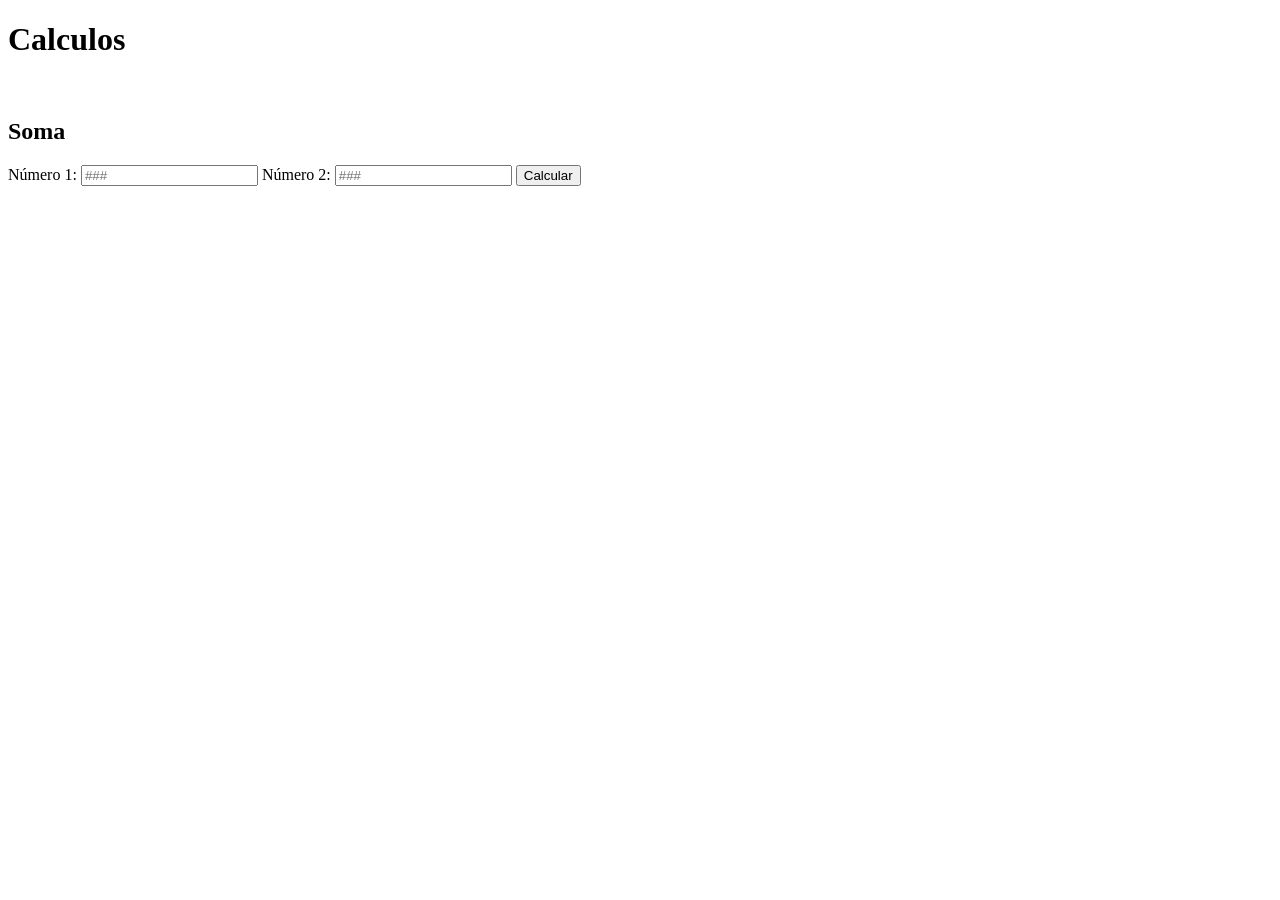
==== logicaJS/index.html @ 891c4f20 "Add files via upload" ====
<!DOCTYPE html>
<html lang="en">
<head>
    <meta charset="UTF-8">
    <meta name="viewport" content="width=device-width, initial-scale=1.0">
    <title>Calculo</title>
</head>
<body>
    <h1>Calculos</h1> 
    <br>   
    <div>
        <h2>Soma</h2>
        <label for="">Número 1:</label>
        <input type="number" placeholder="###" id="n1">
        <label for="">Número 2:</label>
        <input type="number" placeholder="###" id="n2">
        <button onclick="somar()">Calcular</button>
        <h3 id="resposta"></h3>
    </div>
</body>
</html>
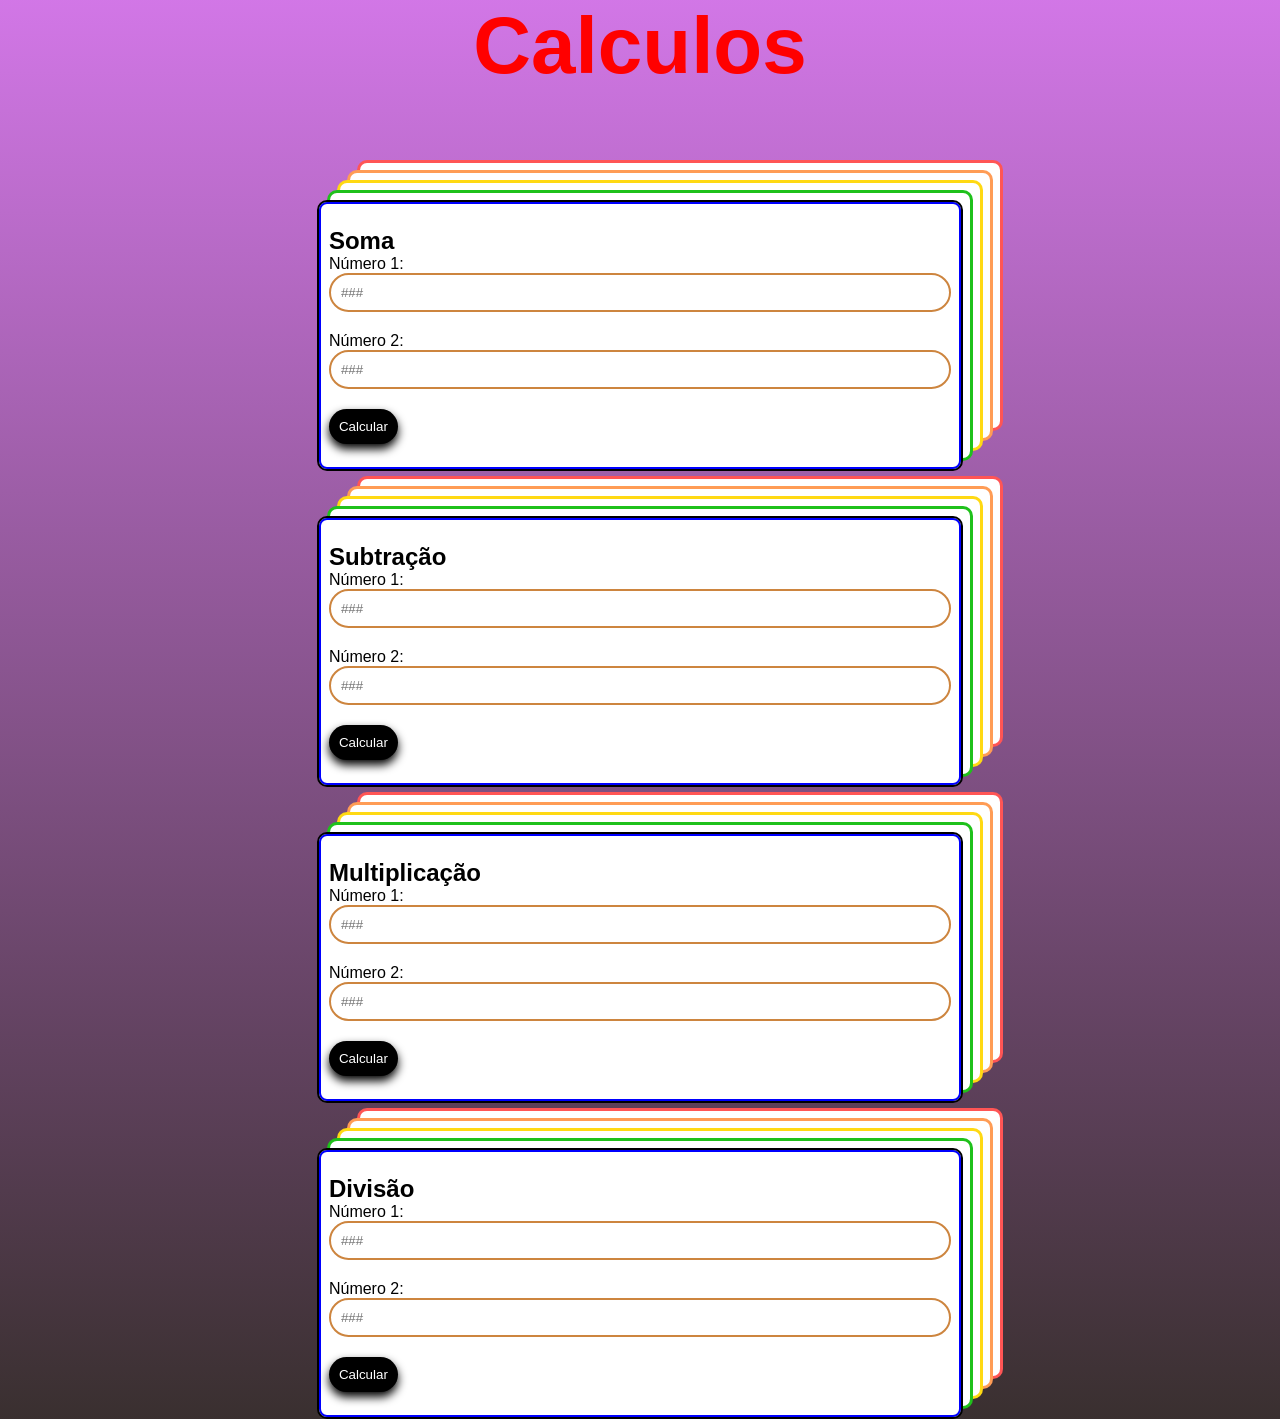
==== commit 96ea72e8: "Add files via upload" ====
--- a/logicaJS/index.html
+++ b/logicaJS/index.html
@@ -3,13 +3,41 @@
 <head>
     <meta charset="UTF-8">
     <meta name="viewport" content="width=device-width, initial-scale=1.0">
+    <link rel="stylesheet" href="style.css">
     <title>Calculo</title>
 </head>
 <body>
-    <h1>Calculos</h1> 
+    <h1 class="title">Calculos</h1> 
     <br>   
     <div>
         <h2>Soma</h2>
+        <label for="">Número 1:</label>
+        <input type="number" placeholder="###" id="n1">
+        <label for="">Número 2:</label>
+        <input type="number" placeholder="###" id="n2">
+        <button onclick="somar()">Calcular</button>
+        <h3 id="resposta"></h3>
+    </div>
+    <div>
+        <h2>Subtração</h2>
+        <label for="">Número 1:</label>
+        <input type="number" placeholder="###" id="n1">
+        <label for="">Número 2:</label>
+        <input type="number" placeholder="###" id="n2">
+        <button onclick="somar()">Calcular</button>
+        <h3 id="resposta"></h3>
+    </div>
+    <div>
+        <h2>Multiplicação</h2>
+        <label for="">Número 1:</label>
+        <input type="number" placeholder="###" id="n1">
+        <label for="">Número 2:</label>
+        <input type="number" placeholder="###" id="n2">
+        <button onclick="somar()">Calcular</button>
+        <h3 id="resposta"></h3>
+    </div>
+    <div>
+        <h2>Divisão</h2>
         <label for="">Número 1:</label>
         <input type="number" placeholder="###" id="n1">
         <label for="">Número 2:</label>
--- a/logicaJS/style.css
+++ b/logicaJS/style.css
@@ -0,0 +1,70 @@
+*{
+    padding: 0%;
+    margin: 0%;
+    box-sizing: border-box;
+    
+
+}
+
+
+
+body{
+    display: flex;
+    align-items: center;
+    justify-content: center;
+    flex-direction: column;
+    gap: 5vh;
+    min-height: 100vh;
+    height: auto;
+    background-image: linear-gradient(to bottom, #b41dd69a, #251a1ae7);
+    font-family: arial;
+}
+
+.title{
+    color: red;
+    font-size: 5rem;
+    
+}
+
+div{
+    border: 2px solid black;
+    padding: 10px;
+    border-radius: 10px;
+    padding-bottom: 25px;
+    padding-top: 25px;
+    background-color: white;
+    
+    
+    box-shadow: blue 0px 0px 0px 2px inset, rgb(255, 255, 255) 10px -10px 0px -3px, rgb(31, 193, 27) 10px -10px, rgb(255, 255, 255) 20px -20px 0px -3px, rgb(255, 217, 19) 20px -20px, rgb(255, 255, 255) 30px -30px 0px -3px, rgb(255, 156, 85) 30px -30px, rgb(255, 255, 255) 40px -40px 0px -3px, rgb(255, 85, 85) 40px -40px;
+}
+
+label{
+    margin-bottom: -20px;
+    text-align: left;
+    width: 100%;
+}
+
+input{
+    width: 100%;
+    padding: 10px;
+    border-radius: 999px;
+    border: none;
+    border: peru 2px solid;
+    margin-bottom: 20px;
+}
+
+button{
+    padding: 10px;
+    border-radius: 999px;
+    border: none;
+    background-color: black;
+    color: white;
+    cursor: pointer;
+    transition: background-color 0.3s ease;
+    box-shadow: 0px 5px 10px rgb(0, 0, 0);
+}
+
+button:hover{
+    background-color: rgb(219, 35, 97);
+}
+
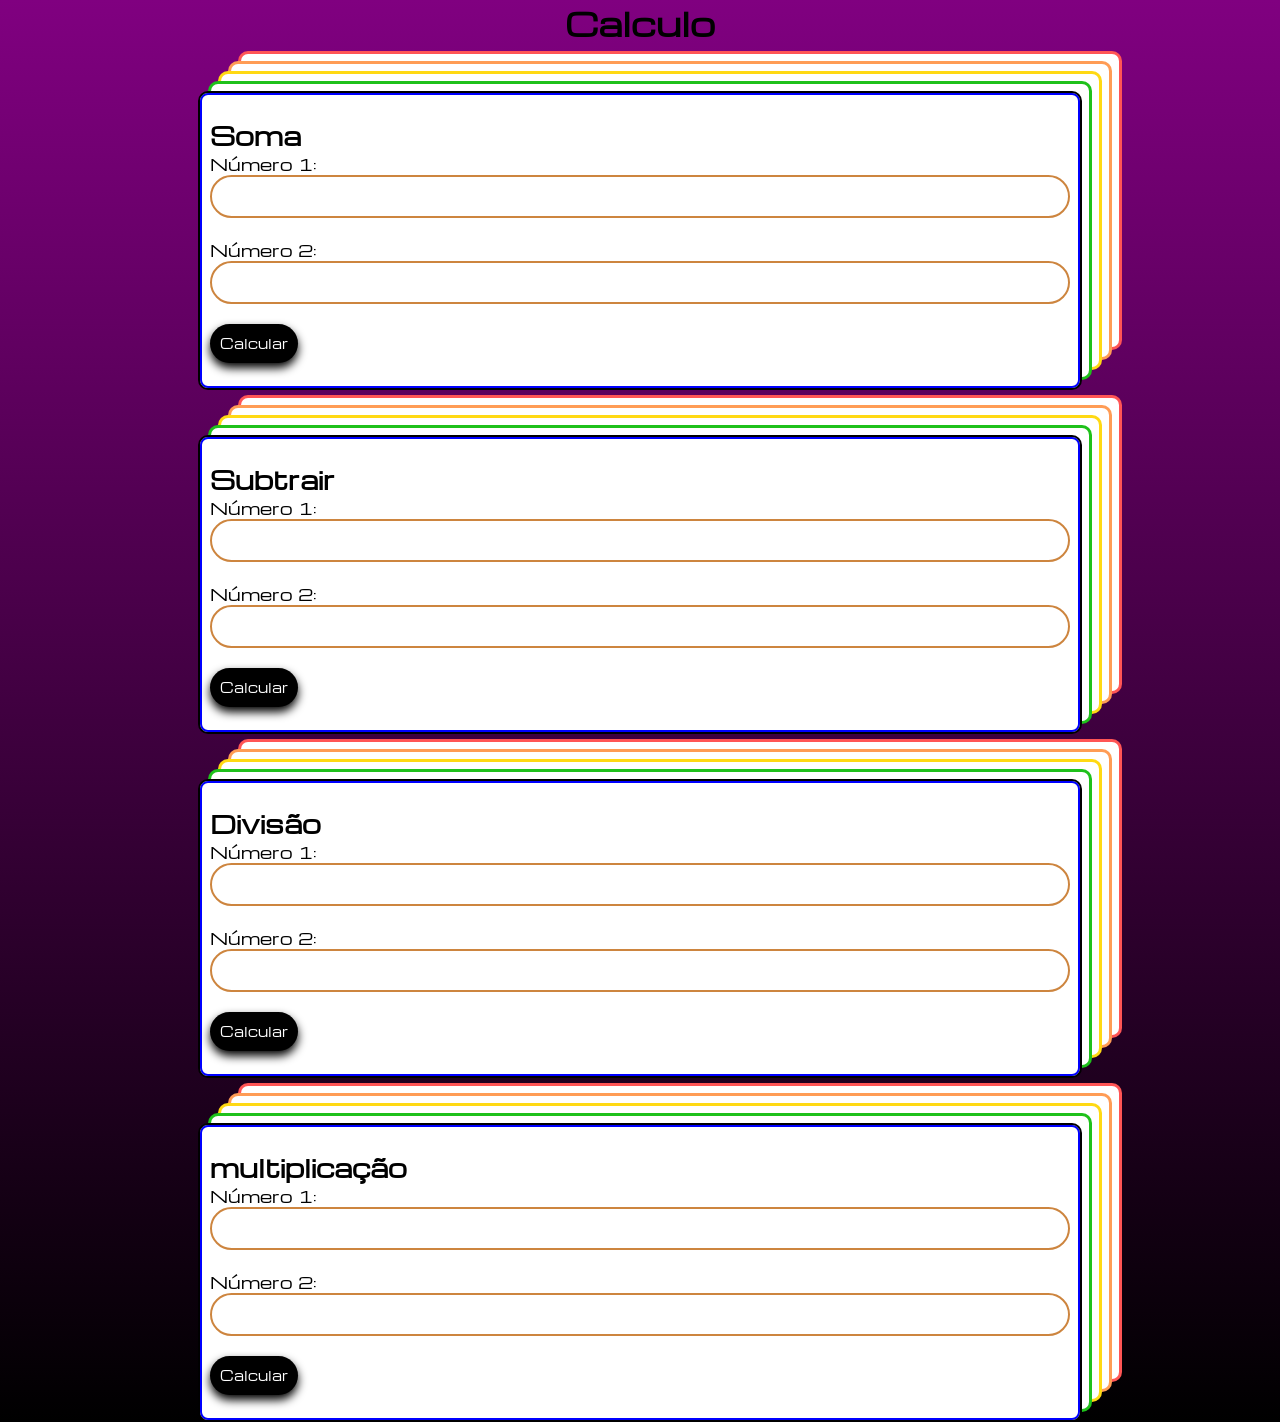
==== commit d0cf98bb: "Add files via upload" ====
--- a/logicaJS/index.html
+++ b/logicaJS/index.html
@@ -4,48 +4,57 @@
     <meta charset="UTF-8">
     <meta name="viewport" content="width=device-width, initial-scale=1.0">
     <link rel="stylesheet" href="style.css">
+    <link rel="preconnect" href="https://fonts.googleapis.com">
+    <link rel="preconnect" href="https://fonts.gstatic.com" crossorigin>
+    <link href="https://fonts.googleapis.com/css2?family=Michroma&display=swap" rel="stylesheet">
     <title>Calculo</title>
+    
 </head>
 <body>
-    <h1 class="title">Calculos</h1> 
-    <br>   
+
+    <h1>Calculo</h1> 
     <div>
-        <h2>Soma</h2>
+     <h2>Soma</h2>
         <label for="">Número 1:</label>
-        <input type="number" placeholder="###" id="n1">
+        <input type="number" id="n1">
         <label for="">Número 2:</label>
-        <input type="number" placeholder="###" id="n2">
+        <input type="number" id="n2">
         <button onclick="somar()">Calcular</button>
-        <h3 id="resposta"></h3>
+        <p id="resposta1"></p>
     </div>
     <div>
-        <h2>Subtração</h2>
+        <h2>Subtrair</h2>
         <label for="">Número 1:</label>
-        <input type="number" placeholder="###" id="n1">
+        <input type="number" id="n3">
         <label for="">Número 2:</label>
-        <input type="number" placeholder="###" id="n2">
-        <button onclick="somar()">Calcular</button>
-        <h3 id="resposta"></h3>
-    </div>
-    <div>
-        <h2>Multiplicação</h2>
-        <label for="">Número 1:</label>
-        <input type="number" placeholder="###" id="n1">
-        <label for="">Número 2:</label>
-        <input type="number" placeholder="###" id="n2">
-        <button onclick="somar()">Calcular</button>
-        <h3 id="resposta"></h3>
+        <input type="number" id="n4">
+        <button onclick="sub()">Calcular</button>
+        <p id="resposta2"></p>
     </div>
     <div>
         <h2>Divisão</h2>
         <label for="">Número 1:</label>
-        <input type="number" placeholder="###" id="n1">
+        <input type="number" id="n5">
         <label for="">Número 2:</label>
-        <input type="number" placeholder="###" id="n2">
-        <button onclick="somar()">Calcular</button>
-        <h3 id="resposta"></h3>
+        <input type="number" id="n6">
+        <button onclick="div()">Calcular</button>
+        <p id="resposta3"></p>
     </div>
+    <div>
+        <h2>multiplicação</h2>
+        <label for="">Número 1:</label>
+        <input type="number" id="n7">
+        <label for="">Número 2:</label>
+        <input type="number" id="n8">
+        <button onclick="mult()">Calcular</button>
+        <p id="resposta4"></p>
+        </div>
+     <script src="script.js"></script>
 </body>
 </html>
 
-
+    
+      
+    
+       
+       
--- a/logicaJS/style.css
+++ b/logicaJS/style.css
@@ -2,11 +2,8 @@
     padding: 0%;
     margin: 0%;
     box-sizing: border-box;
-    
-
+    font-family: Michroma;
 }
-
-
 
 body{
     display: flex;
@@ -16,14 +13,8 @@
     gap: 5vh;
     min-height: 100vh;
     height: auto;
-    background-image: linear-gradient(to bottom, #b41dd69a, #251a1ae7);
+    background-image: linear-gradient(to bottom, purple, black);
     font-family: arial;
-}
-
-.title{
-    color: red;
-    font-size: 5rem;
-    
 }
 
 div{
@@ -33,8 +24,7 @@
     padding-bottom: 25px;
     padding-top: 25px;
     background-color: white;
-    
-    
+
     box-shadow: blue 0px 0px 0px 2px inset, rgb(255, 255, 255) 10px -10px 0px -3px, rgb(31, 193, 27) 10px -10px, rgb(255, 255, 255) 20px -20px 0px -3px, rgb(255, 217, 19) 20px -20px, rgb(255, 255, 255) 30px -30px 0px -3px, rgb(255, 156, 85) 30px -30px, rgb(255, 255, 255) 40px -40px 0px -3px, rgb(255, 85, 85) 40px -40px;
 }
 
@@ -66,5 +56,4 @@
 
 button:hover{
     background-color: rgb(219, 35, 97);
-}
-
+}
